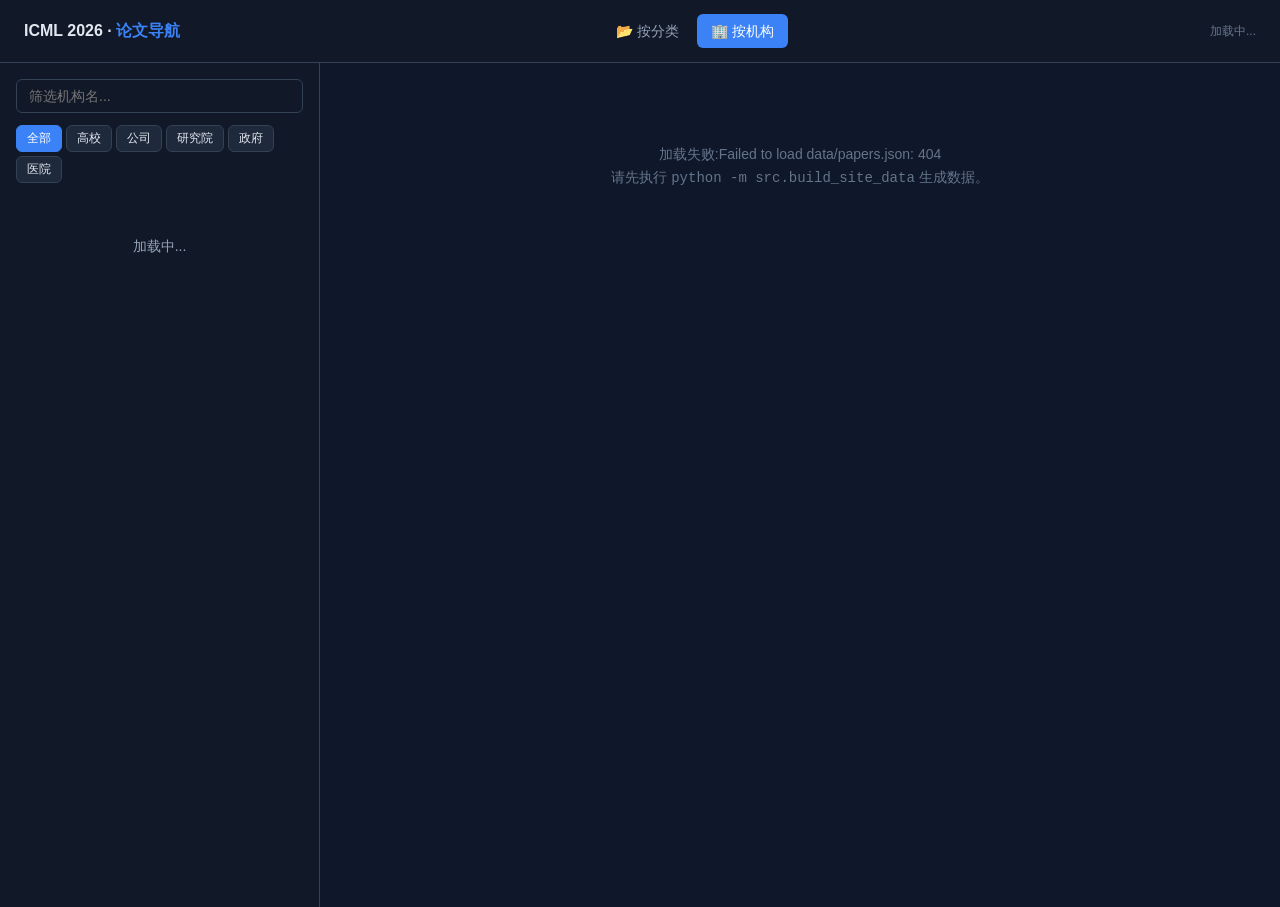
==== orgs.html @ 11ea5bf5 "Initial commit: ICML 2026 papers explorer (6341 papers, 91 categories, 2074 orgs)" ====
<!DOCTYPE html>
<html lang="zh-CN">
<head>
<meta charset="UTF-8">
<meta name="viewport" content="width=device-width, initial-scale=1">
<title>ICML 2026 论文 · 按机构</title>
<link rel="stylesheet" href="styles.css">
</head>
<body>

<nav class="topnav">
  <div class="brand">ICML 2026 · <span>论文导航</span></div>
  <div class="nav-links">
    <a href="index.html">📂 按分类</a>
    <a href="orgs.html" class="active">🏢 按机构</a>
  </div>
  <div class="stats" id="topnavStats">加载中...</div>
</nav>

<div class="layout">
  <aside class="sidebar">
    <div class="search-box">
      <input type="search" id="orgFilterBox" placeholder="筛选机构名...">
    </div>
    <div class="filter-row" id="typeFilters">
      <button data-type="all" class="active">全部</button>
      <button data-type="university">高校</button>
      <button data-type="company">公司</button>
      <button data-type="research_lab">研究院</button>
      <button data-type="government">政府</button>
      <button data-type="hospital">医院</button>
    </div>
    <ul class="sidebar-list" id="orgList">
      <li class="loading">加载中...</li>
    </ul>
  </aside>

  <main class="content" id="content">
    <div class="loading">🏢 正在加载机构数据...</div>
  </main>
</div>

<script src="app.js"></script>
<script>
let ORGS = [];
let PAPERS = {};         // id -> compact paper
let ORG_TYPES = {};
let CURRENT_ORG = null;
let TYPE_FILTER = 'all';
let ORG_NAME_FILTER = '';

const TYPE_LABEL = {
  university: '高校', company: '公司', research_lab: '研究院',
  government: '政府', hospital: '医院', independent: '独立', other: '其他',
};

async function init() {
  try {
    const [orgs, papersList, meta] = await Promise.all([
      loadJSON('data/orgs.json'),
      loadJSON('data/papers.json'),
      loadJSON('data/meta.json'),
    ]);
    ORGS = orgs;
    for (const p of papersList) PAPERS[p.id] = p;
    for (const o of orgs) ORG_TYPES[o.name] = o.type;

    const typeBits = Object.entries(meta.org_type_counts || {})
      .map(([t, n]) => `${TYPE_LABEL[t] || t} ${n}`).join(' · ');
    document.getElementById('topnavStats').textContent =
      `${meta.org_count} 个机构 · ${meta.paper_count} 篇 · ${typeBits}`;

    renderSidebar();
    if (ORGS.length) selectOrg(ORGS[0].name);
  } catch (e) {
    document.getElementById('content').innerHTML =
      `<div class="empty">加载失败:${esc(e.message)}<br>请先执行 <code>python -m src.build_site_data</code> 生成数据。</div>`;
    console.error(e);
  }
}

function filteredOrgs() {
  let list = ORGS;
  if (TYPE_FILTER !== 'all') list = list.filter(o => o.type === TYPE_FILTER);
  if (ORG_NAME_FILTER) {
    const q = ORG_NAME_FILTER.toLowerCase();
    list = list.filter(o => o.name.toLowerCase().includes(q));
  }
  return list;
}

function renderSidebar() {
  const list = filteredOrgs();
  const ul = document.getElementById('orgList');
  if (!list.length) {
    ul.innerHTML = '<li class="empty">没有匹配的机构</li>';
    return;
  }
  // Cap rendering at 500 for perf; user can search to narrow.
  const slice = list.slice(0, 500);
  ul.innerHTML = slice.map(o => {
    const active = o.name === CURRENT_ORG ? ' active' : '';
    return `<li class="sidebar-item${active}" data-org="${esc(o.name)}">
      <span class="name">${esc(o.name)}</span>
      <span class="org-type-badge ${o.type}">${TYPE_LABEL[o.type] || o.type}</span>
      <span class="badge">${o.paper_count}</span>
    </li>`;
  }).join('') + (list.length > 500
    ? `<li class="empty" style="padding:8px;">仅显示前 500 个机构,缩小搜索范围以查看更多</li>` : '');
  ul.querySelectorAll('.sidebar-item').forEach(li => {
    li.onclick = () => selectOrg(li.dataset.org);
  });
}

function selectOrg(name) {
  CURRENT_ORG = name;
  renderSidebar();
  renderContent();
}

function renderContent() {
  const org = ORGS.find(o => o.name === CURRENT_ORG);
  if (!org) return;

  const groupsHtml = Object.entries(org.papers_by_category).map(([cat, pids], i) => {
    const open = i === 0 ? ' open' : '';  // expand the largest by default
    return `<div class="cat-group${open}" data-cat="${esc(cat)}">
      <div class="cat-header">
        <span><span class="caret">▶</span><span class="name">${esc(cat)}</span></span>
        <span class="meta">${pids.length} 篇</span>
      </div>
      <div class="cat-body">
        ${pids.map(pid => PAPERS[pid]).filter(Boolean)
              .map(p => renderPaperCard(p, ORG_TYPES)).join('')}
      </div>
    </div>`;
  }).join('') || '<div class="empty">该机构暂无论文记录</div>';

  document.getElementById('content').innerHTML = `
    <div class="content-header">
      <h1>${esc(org.name)}
        <span class="org-type-badge ${org.type}">${TYPE_LABEL[org.type] || org.type}</span>
      </h1>
      <div class="meta">
        共 <b>${org.paper_count}</b> 篇 · 横跨 ${Object.keys(org.papers_by_category).length} 个分类
      </div>
    </div>
    <div id="groupsContainer">${groupsHtml}</div>
  `;

  const container = document.getElementById('groupsContainer');
  bindFavButtons(container);
  container.querySelectorAll('.cat-group .cat-header').forEach(h => {
    h.onclick = () => h.parentElement.classList.toggle('open');
  });
}

document.getElementById('orgFilterBox').oninput = debounce((e) => {
  ORG_NAME_FILTER = e.target.value || '';
  renderSidebar();
}, 150);
document.querySelectorAll('#typeFilters button').forEach(b => {
  b.onclick = () => {
    document.querySelectorAll('#typeFilters button').forEach(x => x.classList.remove('active'));
    b.classList.add('active');
    TYPE_FILTER = b.dataset.type;
    renderSidebar();
  };
});

init();
</script>
</body>
</html>
---- styles.css ----
/* ICML 2026 Papers — shared dark theme stylesheet */
:root {
  --bg: #0f172a;
  --bg-alt: #111827;
  --card: #1e293b;
  --card-hover: #273549;
  --border: #334155;
  --text: #e2e8f0;
  --text-dim: #94a3b8;
  --text-faint: #64748b;
  --accent: #3b82f6;
  --accent-hover: #60a5fa;
  --gold: #fbbf24;
  --red: #ef4444;
  --green: #22c55e;
  --purple: #a78bfa;
  --pink: #ec4899;
}

* { box-sizing: border-box; }

html, body {
  margin: 0;
  padding: 0;
  background: var(--bg);
  color: var(--text);
  font-family: -apple-system, BlinkMacSystemFont, "Segoe UI", "PingFang SC",
               "Hiragino Sans GB", "Microsoft YaHei", sans-serif;
  font-size: 14px;
  line-height: 1.6;
}

a { color: var(--accent); text-decoration: none; }
a:hover { color: var(--accent-hover); text-decoration: underline; }

button {
  font-family: inherit;
  cursor: pointer;
  border: 1px solid var(--border);
  background: var(--card);
  color: var(--text);
  padding: 6px 12px;
  border-radius: 6px;
  font-size: 13px;
  transition: background 0.15s, border-color 0.15s;
}
button:hover { background: var(--card-hover); border-color: var(--accent); }
button.active {
  background: var(--accent);
  border-color: var(--accent);
  color: white;
}

input[type="text"], input[type="search"] {
  font-family: inherit;
  background: var(--bg-alt);
  border: 1px solid var(--border);
  color: var(--text);
  padding: 8px 12px;
  border-radius: 6px;
  font-size: 14px;
  width: 100%;
}
input:focus { outline: none; border-color: var(--accent); }

/* ----- top nav (shared between index.html / orgs.html) ----- */
.topnav {
  display: flex;
  align-items: center;
  justify-content: space-between;
  padding: 14px 24px;
  background: var(--bg-alt);
  border-bottom: 1px solid var(--border);
  position: sticky; top: 0; z-index: 10;
}
.topnav .brand {
  font-size: 16px;
  font-weight: 600;
  color: var(--text);
}
.topnav .brand span { color: var(--accent); }
.topnav .nav-links {
  display: flex; gap: 4px;
}
.topnav .nav-links a {
  padding: 6px 14px;
  border-radius: 6px;
  color: var(--text-dim);
}
.topnav .nav-links a.active {
  background: var(--accent);
  color: white;
}
.topnav .nav-links a:hover { background: var(--card-hover); text-decoration: none; }
.topnav .stats {
  font-size: 12px;
  color: var(--text-faint);
}

/* ----- main layout: sidebar + content ----- */
.layout {
  display: grid;
  grid-template-columns: 320px 1fr;
  min-height: calc(100vh - 56px);
}
.sidebar {
  background: var(--bg-alt);
  border-right: 1px solid var(--border);
  padding: 16px;
  overflow-y: auto;
  height: calc(100vh - 56px);
  position: sticky; top: 56px;
}
.content {
  padding: 20px 28px 60px;
  overflow-y: auto;
  max-width: 1100px;
}

/* sidebar search + filters */
.sidebar .search-box { margin-bottom: 12px; }
.sidebar .filter-row {
  display: flex; gap: 4px; flex-wrap: wrap;
  margin-bottom: 12px;
}
.sidebar .filter-row button {
  padding: 4px 10px;
  font-size: 12px;
}

/* sidebar list (categories or orgs) */
.sidebar-list {
  list-style: none;
  margin: 0; padding: 0;
}
.sidebar-item {
  display: flex;
  align-items: center;
  justify-content: space-between;
  padding: 7px 10px;
  border-radius: 6px;
  cursor: pointer;
  color: var(--text-dim);
  font-size: 13px;
  transition: background 0.1s;
}
.sidebar-item:hover { background: var(--card-hover); color: var(--text); }
.sidebar-item.active {
  background: var(--accent);
  color: white;
}
.sidebar-item.active .badge { background: rgba(255,255,255,0.25); color: white; }
.sidebar-item .name { flex: 1; }
.sidebar-item .badge {
  background: var(--bg);
  color: var(--text-dim);
  padding: 1px 7px;
  border-radius: 10px;
  font-size: 11px;
  margin-left: 6px;
}
.sidebar-item .hot { color: var(--gold); margin-left: 4px; font-size: 11px; }
.sidebar-item .new-tag {
  color: var(--green);
  font-size: 10px;
  margin-left: 4px;
  border: 1px solid var(--green);
  padding: 0 4px;
  border-radius: 3px;
}
.sidebar-item .org-type-badge {
  font-size: 10px;
  padding: 1px 5px;
  border-radius: 3px;
  margin-left: 4px;
  background: var(--bg);
  color: var(--text-faint);
}
.sidebar-item .org-type-badge.university { color: #93c5fd; }
.sidebar-item .org-type-badge.company { color: #fca5a5; }
.sidebar-item .org-type-badge.research_lab { color: #c4b5fd; }
.sidebar-item .org-type-badge.government { color: #fcd34d; }
.sidebar-item .org-type-badge.hospital { color: #f9a8d4; }
.sidebar-item .org-type-badge.independent { color: #86efac; }

/* ----- content header ----- */
.content-header {
  margin-bottom: 18px;
  padding-bottom: 12px;
  border-bottom: 1px solid var(--border);
}
.content-header h1 {
  margin: 0 0 6px;
  font-size: 22px;
  font-weight: 600;
}
.content-header .meta {
  color: var(--text-dim);
  font-size: 13px;
}
.content-header .meta .org-type-badge {
  font-size: 11px;
  padding: 2px 8px;
  border-radius: 4px;
  margin-left: 8px;
  background: var(--bg-alt);
}
.content-toolbar {
  display: flex;
  gap: 8px;
  align-items: center;
  margin-bottom: 16px;
  flex-wrap: wrap;
}
.content-toolbar .search-box {
  flex: 1; min-width: 240px;
}

/* ----- paper card ----- */
.paper-card {
  background: var(--card);
  border: 1px solid var(--border);
  border-radius: 8px;
  padding: 14px 16px;
  margin-bottom: 12px;
}
.paper-card .row1 {
  display: flex;
  justify-content: space-between;
  align-items: flex-start;
  gap: 8px;
  margin-bottom: 6px;
}
.paper-card .title {
  font-size: 15px;
  font-weight: 500;
  color: var(--text);
  flex: 1;
}
.paper-card .title a { color: var(--text); }
.paper-card .title a:hover { color: var(--accent); text-decoration: none; }
.paper-card .venue {
  font-size: 10px;
  padding: 2px 6px;
  border-radius: 3px;
  background: var(--bg);
  color: var(--text-dim);
  white-space: nowrap;
  text-transform: uppercase;
  font-weight: 600;
}
.paper-card .venue.oral { background: var(--red); color: white; }
.paper-card .venue.spotlight { background: var(--gold); color: #1f2937; }
.paper-card .venue.regular { background: var(--bg); color: var(--text-dim); }
.paper-card .fav-btn {
  background: transparent;
  border: none;
  font-size: 16px;
  color: var(--text-faint);
  padding: 0 4px;
  cursor: pointer;
}
.paper-card .fav-btn.active { color: var(--gold); }
.paper-card .cat-tag {
  display: inline-block;
  font-size: 11px;
  padding: 2px 8px;
  border-radius: 10px;
  background: var(--bg-alt);
  color: var(--accent);
  margin-right: 6px;
  margin-bottom: 4px;
}
.paper-card .org-tag {
  display: inline-block;
  font-size: 11px;
  padding: 2px 8px;
  border-radius: 10px;
  background: var(--bg);
  color: var(--text-dim);
  margin-right: 4px;
  margin-bottom: 4px;
}
.paper-card .org-tag.university { color: #93c5fd; }
.paper-card .org-tag.company { color: #fca5a5; }
.paper-card .org-tag.research_lab { color: #c4b5fd; }
.paper-card .org-tag.government { color: #fcd34d; }

.paper-card details {
  margin-top: 8px;
  font-size: 13px;
  color: var(--text-dim);
}
.paper-card details summary {
  cursor: pointer;
  color: var(--text-faint);
  font-size: 12px;
  padding: 2px 0;
  outline: none;
  user-select: none;
}
.paper-card details summary:hover { color: var(--accent); }
.paper-card details[open] summary { color: var(--text-dim); }
.paper-card details .body {
  padding: 8px 0 4px;
  white-space: pre-wrap;
  word-break: break-word;
}
.paper-card .summary-zh {
  background: rgba(59, 130, 246, 0.07);
  border-left: 3px solid var(--accent);
  padding: 8px 12px;
  border-radius: 4px;
  font-size: 13px;
  line-height: 1.7;
  color: var(--text);
  margin-top: 8px;
}

/* ----- pagination ----- */
.pagination {
  display: flex;
  justify-content: center;
  align-items: center;
  gap: 8px;
  margin: 24px 0 8px;
  flex-wrap: wrap;
}
.pagination button { padding: 6px 12px; min-width: 40px; }
.pagination .info { color: var(--text-dim); font-size: 13px; margin: 0 12px; }

/* ----- subcat / org group expansion (View B) ----- */
.cat-group {
  margin-bottom: 12px;
  border: 1px solid var(--border);
  border-radius: 8px;
  background: var(--bg-alt);
}
.cat-group .cat-header {
  display: flex;
  justify-content: space-between;
  align-items: center;
  padding: 10px 14px;
  cursor: pointer;
  user-select: none;
}
.cat-group .cat-header:hover { background: var(--card-hover); }
.cat-group .cat-header .name {
  font-weight: 500;
  color: var(--accent);
}
.cat-group .cat-header .meta {
  color: var(--text-faint);
  font-size: 12px;
}
.cat-group .cat-header .caret {
  display: inline-block;
  transition: transform 0.2s;
  margin-right: 6px;
  color: var(--text-faint);
}
.cat-group.open .cat-header .caret { transform: rotate(90deg); }
.cat-group .cat-body {
  padding: 4px 14px 14px;
  display: none;
}
.cat-group.open .cat-body { display: block; }

/* ----- subcat tabs within a category page (View A) ----- */
.subcat-tabs {
  display: flex; gap: 6px; flex-wrap: wrap;
  margin-bottom: 14px;
}
.subcat-tabs button {
  font-size: 12px;
  padding: 4px 10px;
}

/* empty state */
.empty {
  text-align: center;
  color: var(--text-faint);
  padding: 60px 20px;
  font-size: 14px;
}

/* loading state */
.loading {
  text-align: center;
  color: var(--text-dim);
  padding: 40px;
}

/* responsive */
@media (max-width: 900px) {
  .layout { grid-template-columns: 1fr; }
  .sidebar { height: auto; position: static; }
}
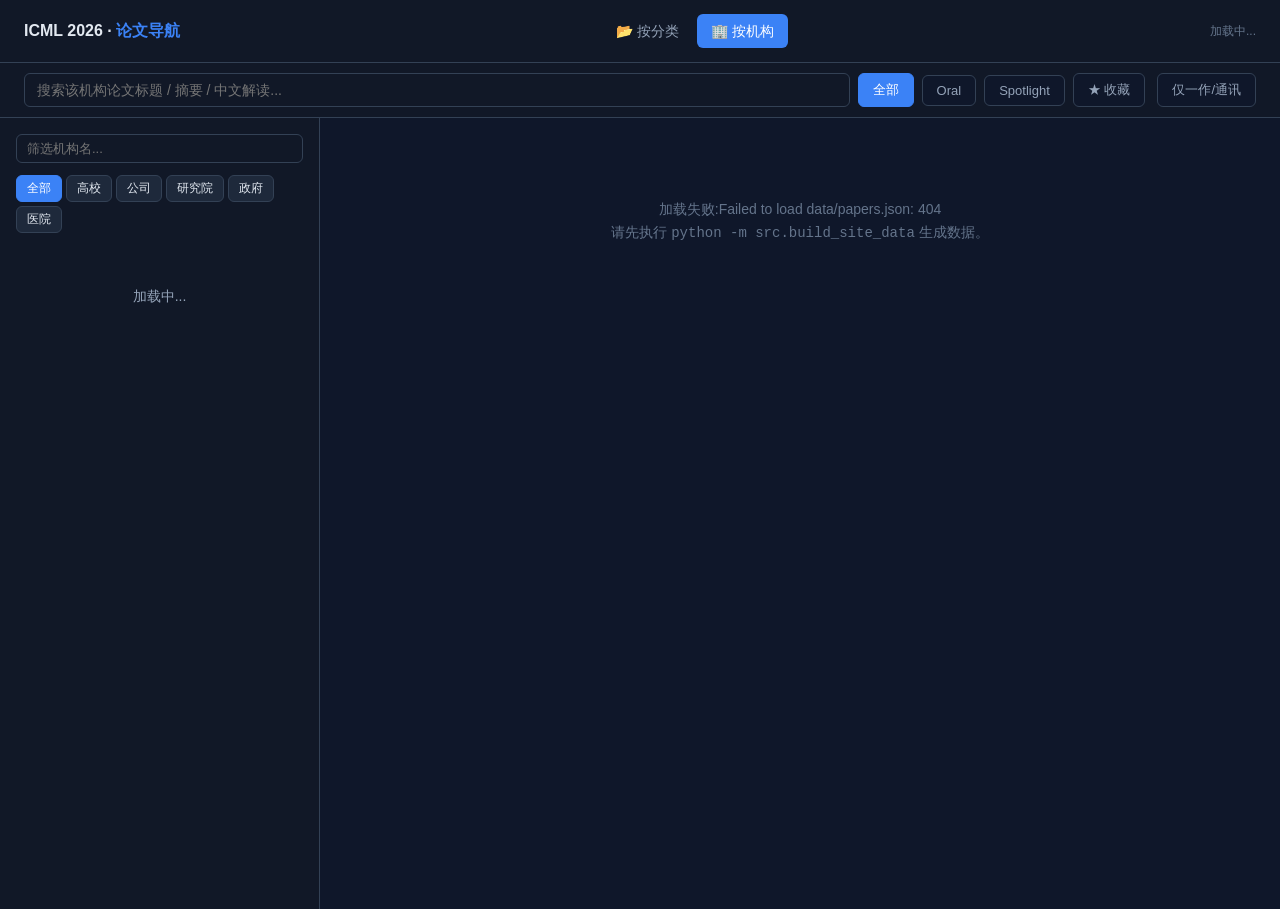
==== commit 1bb7d388: "Chinese category labels + ICLR-style UI + lead-author filter Taxonomy: - Re-run Pass B with SMALL_CA" ====
--- a/orgs.html
+++ b/orgs.html
@@ -17,9 +17,21 @@
   <div class="stats" id="topnavStats">加载中...</div>
 </nav>
 
+<div class="controls">
+  <div class="search-box">
+    <input type="search" id="paperSearch" placeholder="搜索该机构论文标题 / 摘要 / 中文解读...">
+  </div>
+  <button class="filter-btn active" data-filter="all">全部</button>
+  <button class="filter-btn" data-filter="oral">Oral</button>
+  <button class="filter-btn" data-filter="spotlight">Spotlight</button>
+  <button class="filter-btn" data-filter="fav">★ 收藏</button>
+  <button class="filter-btn lead-btn" id="leadFilterBtn"
+    title="只保留一作或通讯(尾作)为该机构的论文">仅一作/通讯</button>
+</div>
+
 <div class="layout">
   <aside class="sidebar">
-    <div class="search-box">
+    <div class="search-box small">
       <input type="search" id="orgFilterBox" placeholder="筛选机构名...">
     </div>
     <div class="filter-row" id="typeFilters">
@@ -40,6 +52,8 @@
   </main>
 </div>
 
+<button class="back-top" id="backTop" title="回到顶部">↑</button>
+
 <script src="app.js"></script>
 <script>
 let ORGS = [];
@@ -48,6 +62,10 @@
 let CURRENT_ORG = null;
 let TYPE_FILTER = 'all';
 let ORG_NAME_FILTER = '';
+let LEAD_ONLY = false;    // ← 新需求:仅一作/通讯
+let FILTER_MODE = 'all';
+let SEARCH_Q = '';
+let EXPANDED_CATS = new Set();   // which cat groups are expanded in current org view
 
 const TYPE_LABEL = {
   university: '高校', company: '公司', research_lab: '研究院',
@@ -100,10 +118,11 @@
   const slice = list.slice(0, 500);
   ul.innerHTML = slice.map(o => {
     const active = o.name === CURRENT_ORG ? ' active' : '';
+    const cnt = LEAD_ONLY ? o.lead_paper_count : o.paper_count;
     return `<li class="sidebar-item${active}" data-org="${esc(o.name)}">
       <span class="name">${esc(o.name)}</span>
       <span class="org-type-badge ${o.type}">${TYPE_LABEL[o.type] || o.type}</span>
-      <span class="badge">${o.paper_count}</span>
+      <span class="badge">${cnt}</span>
     </li>`;
   }).join('') + (list.length > 500
     ? `<li class="empty" style="padding:8px;">仅显示前 500 个机构,缩小搜索范围以查看更多</li>` : '');
@@ -114,6 +133,8 @@
 
 function selectOrg(name) {
   CURRENT_ORG = name;
+  EXPANDED_CATS = new Set();   // reset expansion when switching orgs
+  // first group expanded by default; the actual expansion is decided in renderContent.
   renderSidebar();
   renderContent();
 }
@@ -122,27 +143,61 @@
   const org = ORGS.find(o => o.name === CURRENT_ORG);
   if (!org) return;
 
-  const groupsHtml = Object.entries(org.papers_by_category).map(([cat, pids], i) => {
-    const open = i === 0 ? ' open' : '';  // expand the largest by default
-    return `<div class="cat-group${open}" data-cat="${esc(cat)}">
+  // Determine paper IDs based on lead-only toggle
+  const allowedSet = LEAD_ONLY ? new Set(org.lead_paper_ids || []) : null;
+
+  // For each (cat, paper_ids), narrow by lead toggle + search + filter
+  const cats = Object.entries(org.papers_by_category).map(([cat, pids]) => {
+    let kept = allowedSet ? pids.filter(pid => allowedSet.has(pid)) : pids.slice();
+    // Hydrate
+    let papers = kept.map(pid => PAPERS[pid]).filter(Boolean);
+    papers = applyFilter(papers, FILTER_MODE);
+    papers = applySearch(papers, SEARCH_Q);
+    // Sort: oral first then by title
+    papers.sort((a, b) => {
+      const va = a.v === 'oral' ? 0 : a.v === 'spotlight' ? 1 : 2;
+      const vb = b.v === 'oral' ? 0 : b.v === 'spotlight' ? 1 : 2;
+      if (va !== vb) return va - vb;
+      return a.t.localeCompare(b.t);
+    });
+    return { cat, papers, rawCount: pids.length, leadCount: kept.length };
+  }).filter(g => g.papers.length > 0)  // hide cats that emptied out
+    .sort((a, b) => b.papers.length - a.papers.length);
+
+  const totalShown = cats.reduce((s, g) => s + g.papers.length, 0);
+  const totalPapers = LEAD_ONLY ? org.lead_paper_count : org.paper_count;
+
+  // Expand the largest by default if user hasn't toggled anything
+  if (EXPANDED_CATS.size === 0 && cats.length) {
+    EXPANDED_CATS.add(cats[0].cat);
+  }
+
+  const groupsHtml = cats.length ? cats.map(g => {
+    const open = EXPANDED_CATS.has(g.cat) ? ' open' : '';
+    const cards = g.papers.map(p => renderPaperCard(p, ORG_TYPES)).join('');
+    return `<div class="cat-group${open}" data-cat="${esc(g.cat)}">
       <div class="cat-header">
-        <span><span class="caret">▶</span><span class="name">${esc(cat)}</span></span>
-        <span class="meta">${pids.length} 篇</span>
+        <span><span class="caret">▶</span><span class="name">${esc(g.cat)}</span></span>
+        <span class="meta">${g.papers.length} 篇</span>
       </div>
-      <div class="cat-body">
-        ${pids.map(pid => PAPERS[pid]).filter(Boolean)
-              .map(p => renderPaperCard(p, ORG_TYPES)).join('')}
-      </div>
+      <div class="cat-body">${cards}</div>
     </div>`;
-  }).join('') || '<div class="empty">该机构暂无论文记录</div>';
+  }).join('') : '<div class="empty">没有匹配的论文</div>';
+
+  const leadHint = LEAD_ONLY
+    ? `<span style="color:var(--gold);margin-left:8px;font-size:12px">[仅一作/通讯]</span>`
+    : '';
 
   document.getElementById('content').innerHTML = `
     <div class="content-header">
       <h1>${esc(org.name)}
         <span class="org-type-badge ${org.type}">${TYPE_LABEL[org.type] || org.type}</span>
+        ${leadHint}
       </h1>
       <div class="meta">
-        共 <b>${org.paper_count}</b> 篇 · 横跨 ${Object.keys(org.papers_by_category).length} 个分类
+        共 <b>${totalPapers}</b> 篇 · 横跨 ${Object.keys(org.papers_by_category).length} 个分类 ·
+        筛选/搜索后显示 <b>${totalShown}</b> 篇
+        ${LEAD_ONLY ? ` · 一作或通讯 ${org.lead_paper_count}/${org.paper_count} 篇` : ''}
       </div>
     </div>
     <div id="groupsContainer">${groupsHtml}</div>
@@ -151,10 +206,17 @@
   const container = document.getElementById('groupsContainer');
   bindFavButtons(container);
   container.querySelectorAll('.cat-group .cat-header').forEach(h => {
-    h.onclick = () => h.parentElement.classList.toggle('open');
+    h.onclick = () => {
+      const grp = h.parentElement;
+      const catName = grp.dataset.cat;
+      if (EXPANDED_CATS.has(catName)) EXPANDED_CATS.delete(catName);
+      else EXPANDED_CATS.add(catName);
+      grp.classList.toggle('open');
+    };
   });
 }
 
+// ---- sidebar controls ----
 document.getElementById('orgFilterBox').oninput = debounce((e) => {
   ORG_NAME_FILTER = e.target.value || '';
   renderSidebar();
@@ -168,6 +230,38 @@
   };
 });
 
+// ---- global controls (top bar) ----
+document.getElementById('paperSearch').oninput = debounce((e) => {
+  SEARCH_Q = e.target.value || '';
+  renderContent();
+}, 200);
+
+document.querySelectorAll('.controls .filter-btn[data-filter]').forEach(btn => {
+  btn.onclick = () => {
+    document.querySelectorAll('.controls .filter-btn[data-filter]').forEach(
+      x => x.classList.remove('active'));
+    btn.classList.add('active');
+    FILTER_MODE = btn.dataset.filter;
+    renderContent();
+  };
+});
+
+const leadBtn = document.getElementById('leadFilterBtn');
+leadBtn.onclick = () => {
+  LEAD_ONLY = !LEAD_ONLY;
+  leadBtn.classList.toggle('active', LEAD_ONLY);
+  // counts in sidebar also flip
+  renderSidebar();
+  renderContent();
+};
+
+// back-to-top
+const backTop = document.getElementById('backTop');
+window.addEventListener('scroll', () => {
+  backTop.classList.toggle('show', window.scrollY > 400);
+});
+backTop.onclick = () => window.scrollTo({top:0, behavior:'smooth'});
+
 init();
 </script>
 </body>
--- a/styles.css
+++ b/styles.css
@@ -395,4 +395,120 @@
 @media (max-width: 900px) {
   .layout { grid-template-columns: 1fr; }
   .sidebar { height: auto; position: static; }
-}
+  .controls { flex-wrap: wrap; padding: 10px 12px; }
+}
+
+/* ===========================================================
+   ICLR-style additions (controls bar, subcat sidebar, back-top)
+   =========================================================== */
+
+/* Global controls bar between topnav and layout. */
+.controls {
+  display: flex;
+  gap: 8px;
+  align-items: center;
+  padding: 10px 24px;
+  background: var(--bg-alt);
+  border-bottom: 1px solid var(--border);
+  position: sticky; top: 56px; z-index: 9;
+}
+.controls .search-box {
+  flex: 1; min-width: 240px;
+}
+.controls .filter-btn {
+  padding: 7px 14px;
+  font-size: 13px;
+  white-space: nowrap;
+  background: var(--bg);
+  border: 1px solid var(--border);
+  color: var(--text-dim);
+}
+.controls .filter-btn:hover {
+  border-color: var(--accent);
+  color: var(--text);
+}
+.controls .filter-btn.active {
+  background: var(--accent);
+  color: white;
+  border-color: var(--accent);
+}
+/* the "仅一作/通讯" toggle gets a gold accent when active */
+.controls .filter-btn.lead-btn {
+  border-left: 1px solid var(--border);
+  margin-left: 4px;
+}
+.controls .filter-btn.lead-btn.active {
+  background: var(--gold);
+  color: #1f2937;
+  border-color: var(--gold);
+}
+
+/* Layout shrinks by the controls bar height. */
+.layout {
+  min-height: calc(100vh - 56px - 53px);
+}
+.sidebar {
+  height: calc(100vh - 56px - 53px);
+  top: calc(56px + 53px);
+}
+
+/* Compact search variant for the sidebar */
+.sidebar .search-box.small input { padding: 6px 10px; font-size: 13px; }
+
+/* Subcategory items in the sidebar (▾ expanded view) */
+.sidebar-item.subcat {
+  padding-left: 26px;
+  background: rgba(15, 23, 42, 0.5);
+  font-size: 12px;
+  color: var(--text-dim);
+}
+.sidebar-item.subcat:hover { background: var(--card-hover); }
+.sidebar-item.subcat.active {
+  background: var(--accent);
+  color: white;
+  border-left: 3px solid #7dd3fc;
+}
+.sidebar-item.subcat .badge { font-size: 10px; }
+.subcat-arrow {
+  color: var(--accent);
+  font-size: 11px;
+  margin-left: 6px;
+}
+.sidebar-item.active .subcat-arrow { color: white; }
+
+/* NEW tag (Pass A 涌现的新分类) — also surfaces in content header */
+.new-tag {
+  display: inline-block;
+  background: var(--green);
+  color: #052e16;
+  font-size: 10px;
+  padding: 1px 6px;
+  border-radius: 3px;
+  margin-left: 4px;
+  font-weight: 600;
+}
+
+/* Back-to-top floating button */
+.back-top {
+  position: fixed;
+  bottom: 24px; right: 24px;
+  width: 42px; height: 42px;
+  border-radius: 50%;
+  background: var(--accent);
+  color: white;
+  border: none;
+  cursor: pointer;
+  font-size: 18px;
+  font-weight: 700;
+  display: none;
+  z-index: 50;
+  box-shadow: 0 4px 12px rgba(59,130,246,0.35);
+}
+.back-top.show { display: block; }
+.back-top:hover { background: var(--accent-hover); }
+
+/* Custom scrollbar (subtle, ICLR-style) */
+::-webkit-scrollbar { width: 8px; height: 8px; }
+::-webkit-scrollbar-track { background: var(--bg); }
+::-webkit-scrollbar-thumb { background: var(--border); border-radius: 4px; }
+::-webkit-scrollbar-thumb:hover { background: var(--text-faint); }
